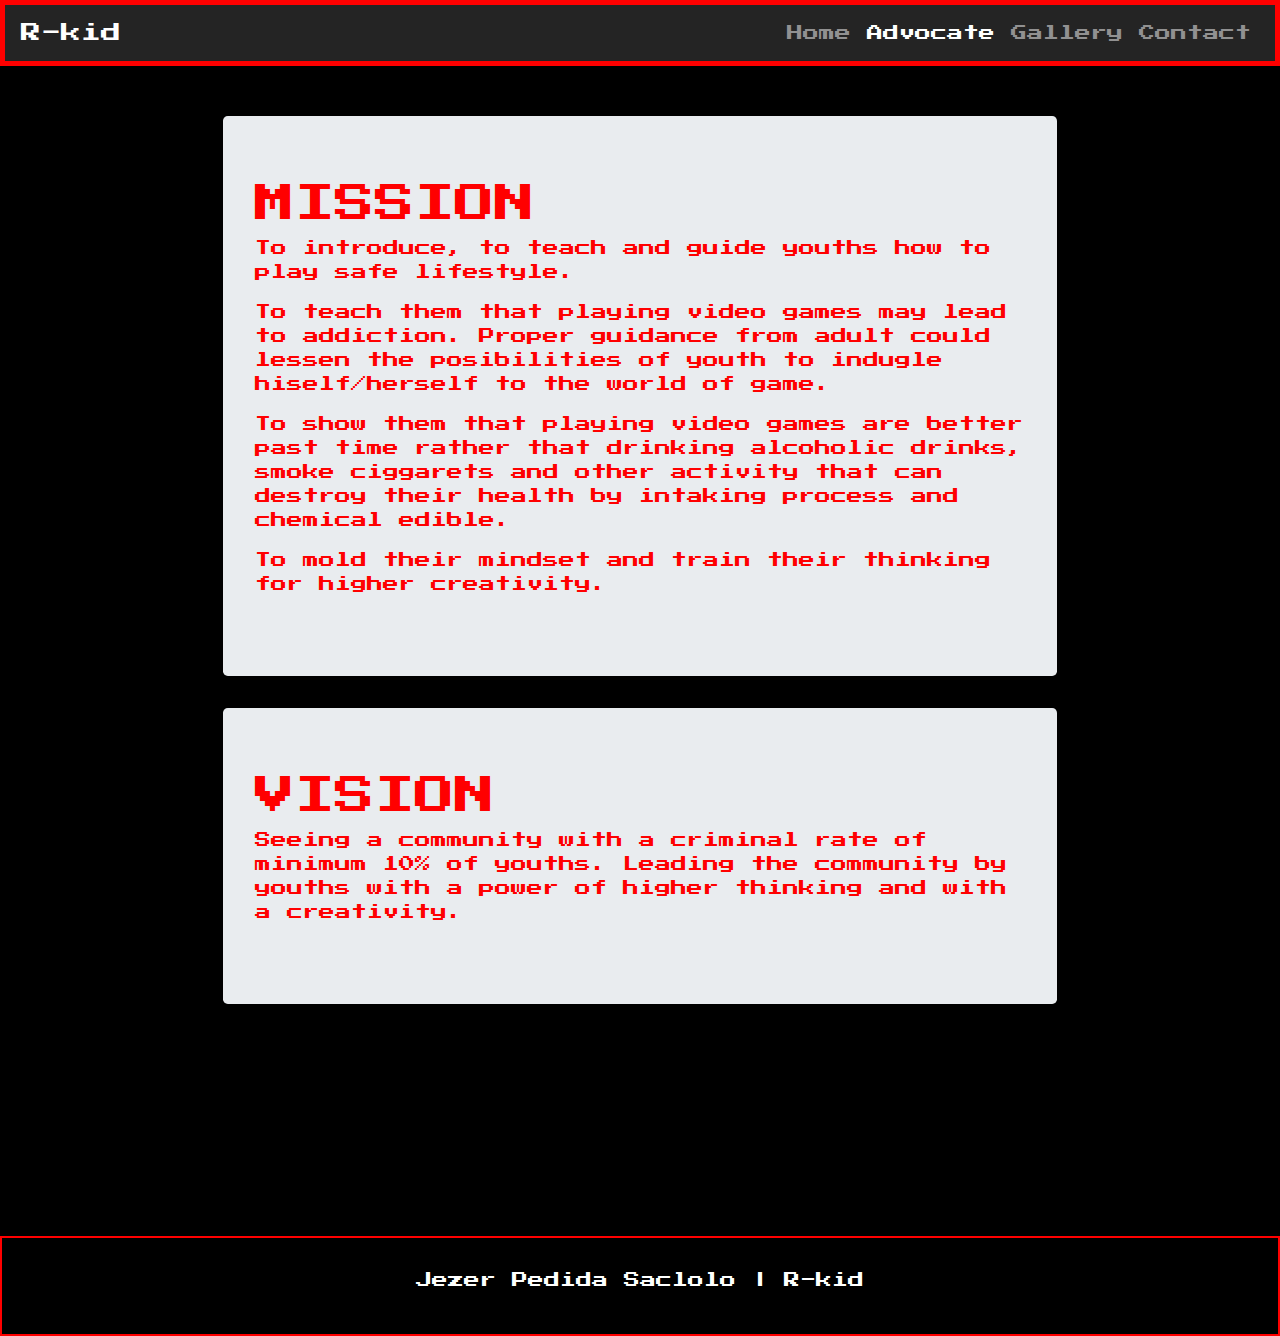
==== advocate.html @ 3dd4db88 "capstone1" ====
<!DOCTYPE html>
<html lang="en">
<head>
	<meta charset="utf-8">
	<meta name="viewport" content="width=device-width, initial-scale=1.0, shrink-to-fit-in=no">
	<meta http-equiv="X-UA-Compatible" content="IE-Edge">

	<title>R-kid</title>

	<!-- google fonts -->
	<link href="https://fonts.googleapis.com/css?family=Press+Start+2P" rel="stylesheet">

	<!-- fontawesome Icons -->
	<link rel="stylesheet" href="https://use.fontawesome.com/releases/v5.5.0/css/all.css" integrity="sha384-B4dIYHKNBt8Bc12p+WXckhzcICo0wtJAoU8YZTY5qE0Id1GSseTk6S+L3BlXeVIU" crossorigin="anonymous">

	<!-- animate css -->
	<link rel="stylesheet" type="text/css" href="assets/css/animate.css">

	<!-- bootstrap css -->
	<link rel="stylesheet" type="text/css" href="assets/css/bootstrap.min.css">

	<!-- external css -->
	<link rel="stylesheet" type="text/css" href="assets/css/style.css">
	
</head>
<body>
	<nav id="navbar" class="container-fluid navbar navbar-expand-lg navbar-dark sticky-top" style="background-image: url(assets/images/hh1.jpeg);">
		<a class="navbar-brand" href="home.html">
			<i class="fas fa-gamepad"></i>   R-kid
		</a>

		<button class="navbar-toggler" type="button" data-toggle="collapse" data-target="#navbar-nav" ><span class="navbar-toggler-icon"></span>
		</button>

		<div id="navbar-nav" class="collapse navbar-collapse">
			<ul class="navbar-nav ml-auto">
				<li class="nav-item">
					<div class="item-container">
					<div class="item-top"><a class="nav-link" href="home.html">Home</a></div>
					</div>
				</li>
				<li class="nav-item">
					<div class="item-container">
					<div class="item-top"><a class="nav-link active" href="advocate.html">Advocate</a></div>
					</div>					
				</li>
				<li class="nav-item">
					<div class="item-container">
						<div class="item-top"><a class="nav-link" href="gallery.html">Gallery</a></div>
					</div>
				</li>
				</li>
				<li class="nav-item">
					<div class="item-container">
						<div class="item-top"><a class="nav-link" href="contact.html">Contact</a></div>
				
					</div>					
				</li>
			</ul>
		</div>
	</nav> <!-- end of navbar -->
	<section id="advocate-page" class="container-fluid">
		<div id="advocate-mission" class="jumbotron col-12 col-md-10 offset-md-1 col-lg-8 offset-lg-2">
			<h1 id="h1-mission">MISSION</h1>
			<p class="pa">To introduce, to teach and guide youths how to play safe lifestyle.</p>
			<p class="pa">To teach them that playing video games may lead to addiction. Proper guidance from adult could lessen the posibilities of youth to indugle hiself/herself to the world of game.</p>
			<p class="pa">To show them that playing video games are better past time rather that drinking alcoholic drinks, smoke ciggarets and other activity that can destroy their health by intaking process and chemical edible.</p>
			<p class="pa">To mold their mindset and train their thinking for higher creativity.</p>
		</div>

		<div id="advocate-vision" class="jumbotron col-12 col-md-10 offset-md-1 col-lg-8 offset-lg-2">
			<h1 id="h1-vision">VISION</h1>
			<p class="pa">Seeing a community with a criminal rate of minimum 10% of youths. Leading the community by youths with a power of higher thinking and with a creativity.</p>
		</div>
	</section>
	<footer id="advocate-page-footer" class="container-fluid text-center">
		<p class="pf">Jezer Pedida Saclolo | R-kid <a href="https://www.facebook.com/climaco.trinidad"><i class="fab fa-facebook-square"></i></a> <a href=""><i class="fas fa-envelope-square"></i></a></p>
	</footer>

	<!-- Optional Java Script -->
	<!-- Jquery first, then Popper,js then Bootstrap js -->

	<script src="assets/js/jquery-3.3.1.min.js"></script>

	<script src="https://code.jquery.com/jquery-3.3.1.slim.min.js" integrity="sha384-q8i/X+965DzO0rT7abK41JStQIAqVgRVzpbzo5smXKp4YfRvH+8abtTE1Pi6jizo" crossorigin="anonymous"></script>

	<script src="https://cdnjs.cloudflare.com/ajax/libs/popper.js/1.14.3/umd/popper.min.js" integrity="sha384-ZMP7rVo3mIykV+2+9J3UJ46jBk0WLaUAdn689aCwoqbBJiSnjAK/l8WvCWPIPm49" crossorigin="anonymous"></script>
	
	<script src="assets/js/bootstrap.min.js"></script>

	<script src="https://ajax.googleapis.com/ajax/libs/jquery/3.3.1/jquery.min.js"></script>
</body>
</html>
---- assets/css/style.css ----
* {
	margin: 0;
	padding: 0;
	box-sizing: border-box;
}
h1{
	color: red;
	font-family: 'Press Start 2P', cursive;
}
p {
	color: white;
	font-family: 'Press Start 2P', cursive;
}

footer {
	border: 2px solid red;
	background: black;
}
.clear:after {
	content: "";
	display: block;
	display: block;
}


nav {
 font-family: 'Press Start 2P', cursive;
  width: 90%;
  margin:0 auto;
  background: #242424;
  border: 5px solid red;
  overflow: hidden;
  }


/*  ---------------------------------------landing page*/
#landing-page-section {
	background: black;
	height: 100vh;
	width: 100%;
}

#header-div {
	background: black;
	height: 100px;
	width: 100%;
}

#section-div {
	background: black;
	height: 50vh;
	width: 100%;
	padding-bottom: 100px;
}

#msst {
	background-position: center;
	background-size: contain;
	background-repeat: no-repeat; 
	margin-top: 4px;
	margin-bottom: 48px;
}


#footer-div {
	padding-top: 100px;
	background: black;
	height: 50vh;
	width: 100%;
}

#msst1 {
	width: 100%;
}
.letter {
	position: relative;
	top: 25%;
}
.btn {
	height: 80px;
	width: 80px;
	border: 3px solid white;
	border-radius: 50%;

}

#l-s {
	background: red;
	height: 70px;
	width: 70px;
	border: 5px solid white;
	border-radius: 50%;
	padding: 50px;
	
}
#s {
	background: red;
	position: absolute;
	left: 10%;
	top: -55%;

}
#a {
	background: blue;
	position: absolute;
	left: 60%;
	top: -1%;
}	

#b {
	background: green;
	position: absolute;
	left: 75%;
	top: -1%;
}

#c {
	background: yellow;
	position: absolute;
	left: 90%;
	top: -1%;
}

#d {
	background: orange;
	position: absolute;
	left: 60%;
	top: 120%;
}

#e {
	background: green;
	position: absolute;
	left: 75%;
	top: 120%;
}

#f {
	background: yellow;
	position: relative;
	left: 47.70%;
	top: 120%;
}


#x {
	background: red;
	height: 120px;
	width: 120px;
	border-radius: 50%;

	position: absolute;
	left: -20%;
	top: 50%;
}
/*  --------------------------------end----landing page*/
/*  ------------------------------------------home page*/
#home-section1 {
	height: 100vh;
	background-image: url(../images/bg.jpg);

}

.box {
	margin: 0 auto;
	height: 620px;
	width: 320px;

}

.ms {
	height: 100px;
	width: 100px;
	border: 2px solid yellow;
	margin: 0 auto;
	position: relative;
	
}

#ms1 {
	display: inline-block;
	animation-name: ms1;
	animation-duration: 2s;
	animation-timing-function: ease-in-out;
	animation-delay: 0s;
	animation-iteration-count: 1;
	animation-direction: normal;
	animation-fill-mode: forwards;
}

#ms2 {
	display: inline-block;
	animation-name: ms2;
	animation-duration: 2s;
	animation-timing-function: ease-in-out;
	animation-delay: 0s;
	animation-iteration-count: 1;
	animation-direction: normal;
	animation-fill-mode: forwards;
}

#ms3 {
	display: inline-block;
	animation-name: ms3;
	animation-duration: 1s;
	animation-timing-function: ease-in-out;
	animation-delay: 0s;
	animation-iteration-count: 1;
	animation-direction: normal;
	animation-fill-mode: forwards;
}

#ms4 {
	display: inline-block;
	animation-name: ms4;
	animation-duration: 1s;
	animation-timing-function: ease-in-out;
	animation-delay: 0s;
	animation-iteration-count: 1;
	animation-direction: normal;
	animation-fill-mode: forwards;
}

#ms5 {
	display: inline-block;
	animation-name: ms5;
	animation-duration: 3s;
	animation-timing-function: ease-in-out;
	animation-delay: 0s;
	animation-iteration-count: 1;
	animation-direction: normal;
	animation-fill-mode: forwards;
}

#ms6 {
	display: inline-block;
	animation-name: ms6;
	animation-duration: 2s;
	animation-timing-function: ease-in-out;
	animation-delay: 0s;
	animation-iteration-count: 1;
	animation-direction: normal;
	animation-fill-mode: forwards;
}

#ms7 {
	display: inline-block;
	animation-name: ms7;
	animation-duration: 2s;
	animation-timing-function: ease-in-out;
	animation-delay: 0s;
	animation-iteration-count: 1;
	animation-direction: normal;
	animation-fill-mode: forwards;
}

#ms8 {
	display: inline-block;
	animation-name: ms8;
	animation-duration: 1s;
	animation-timing-function: ease-in-out;
	animation-delay: 0s;
	animation-iteration-count: 1;
	animation-direction: normal;
	animation-fill-mode: forwards;
}

#ms9 {
	display: inline-block;
	animation-name: ms9;
	animation-duration: 3s;
	animation-timing-function: ease-in-out;
	animation-delay: 0s;
	animation-iteration-count: 1;
	animation-direction: normal;
	animation-fill-mode: forwards;
}

#ms10 {
	display: inline-block;
	animation-name: ms10;
	animation-duration: 3s;
	animation-timing-function: ease-in-out;
	animation-delay: 0s;
	animation-iteration-count: 1;
	animation-direction: normal;
	animation-fill-mode: forwards;
}

#ms11 {
	display: inline-block;
	animation-name: ms11;
	animation-duration: 2s;
	animation-timing-function: ease-in-out;
	animation-delay: 0s;
	animation-iteration-count: 1;
	animation-direction: normal;
	animation-fill-mode: forwards;
}

#ms12 {
	display: inline-block;
	animation-name: ms12;
	animation-duration: 1s;
	animation-timing-function: ease-in-out;
	animation-delay: 0s;
	animation-iteration-count: 1;
	animation-direction: normal;
	animation-fill-mode: forwards;
}

#ms13 {
	display: inline-block;
	animation-name: ms13;
	animation-duration: 1s;
	animation-timing-function: ease-in-out;
	animation-delay: 0s;
	animation-iteration-count: 1;
	animation-direction: normal;
	animation-fill-mode: forwards;
}

#ms14 {
	display: inline-block;
	animation-name: ms14;
	animation-duration: 3s;
	animation-timing-function: ease-in-out;
	animation-delay: 0s;
	animation-iteration-count: 1;
	animation-direction: normal;
	animation-fill-mode: forwards;
}

#ms15 {
	display: inline-block;
	animation-name: ms15;
	animation-duration: 2s;
	animation-timing-function: ease-in-out;
	animation-delay: 0s;
	animation-iteration-count: 1;
	animation-direction: normal;
	animation-fill-mode: forwards;
}

#ms16 {
	display: inline-block;
	animation-name: ms16;
	animation-duration: 2s;
	animation-timing-function: ease-in-out;
	animation-delay: 0s;
	animation-iteration-count: 1;
	animation-direction: normal;
	animation-fill-mode: forwards;
}

#ms17 {
	display: inline-block;
	animation-name: ms17;
	animation-duration: 2s;
	animation-timing-function: ease-in-out;
	animation-delay: 0s;
	animation-iteration-count: 1;
	animation-direction: normal;
	animation-fill-mode: forwards;
}

#ms18 {
	display: inline-block;
	animation-name: ms18;
	animation-duration: 3s;
	animation-timing-function: ease-in-out;
	animation-delay: 0s;
	animation-iteration-count: 1;
	animation-direction: normal;
	animation-fill-mode: forwards;
}



@keyframes ms1 {
	from {
		transform: translateX( -500px) translateY( 0px);
		opacity: 0;
	}
	to {
		transform: translateX(0) translateY(0);
		opacity: 1;

	}
}

@keyframes ms2 {
	from {
		transform: translateX( 500px) translateY(0px);
		opacity: 0;
	}
	to {
		transform: translateX(0) translateY(0);
		opacity: 1;
	}
}

@keyframes ms3 {
	from {
		transform: translateX(-500px) translateY(0px);
		opacity: 0;
	}
	to {
		transform: translateX(0) translateY(0);
		opacity: 1;
	}
}

@keyframes ms4 {
	from {
		transform: translateX(500px) translateY(0px);
		opacity: 0;
	}
	to {
		transform: translateX(0) translateY(0);
		opacity: 1;
	}
}

@keyframes ms5 {
	from {
		transform: translateX(500px) translateY( 0px);
		opacity: 0;
	}
	to {
		transform: translateX(0) translateY(0);
		opacity: 1;
	}
}

@keyframes ms6 {
	from {
		transform: translateX(-500px) translateY(0px);
		opacity: 0;
	}
	to {
		transform: translateX(0) translateY(0);
		opacity: 1;
	}
}

@keyframes ms7 {
	from {
		transform: translateX(500px) translateY(0px);
		opacity: 0;
	}
	to {
		transform: translateX(0) translateY(0);
		opacity: 1;
	}
}

@keyframes ms8 {
	from {
		transform: translateX(-500px) translateY(0px);
		opacity: 0;
	}
	to {
		transform: translateX(0) translateY(0);
		opacity: 1;
	}
}

@keyframes ms9 {
	from {
		transform: translateX(-500px) translateY(0px);
		opacity: 0;
	}
	to {
		transform: translateX(0) translateY(0);
		opacity: 1;
	}
}

@keyframes ms10 {
	from {
		transform: translateX(500px) translateY(0px);
		opacity: 0;
	}
	to {
		transform: translateX(0) translateY(0);
		opacity: 1;
	}
}

@keyframes ms11 {
	from {
		transform: translateX(-500px) translateY(0px);
		opacity: 0;
	}
	to {
		transform: translateX(0) translateY(0);
		opacity: 1;
	}
}

@keyframes ms12 {
	from {
		transform: translateX(500px) translateY(0px);
		opacity: 0;
	}
	to {
		transform: translateX(0) translateY(0);
		opacity: 1;
	}
}

@keyframes ms13 {
	from {
		transform: translateX(500px) translateY(0px);
		opacity: 0;
	}
	to {
		transform: translateX(0) translateY(0);
		opacity: 1;
	}
}

@keyframes ms14 {
	from {
		transform: translateX(-500px) translateY(0px);
		opacity: 0;
	}
	to {
		transform: translateX(0) translateY(0);
		opacity: 1;
	}
}

@keyframes ms15 {
	from {
		transform: translateX(500px) translateY(0px);
		opacity: 0;
	}
	to {
		transform: translateX(0) translateY(0);
		opacity: 1;
	}
}

@keyframes ms16 {
	from {
		transform: translateX(500px) translateY(0px);
		opacity: 0;
	}
	to {
		transform: translateX(0) translateY(0);
		opacity: 1;
	}
}

@keyframes ms17 {
	from {
		transform: translateX(0px) translateY(0px);
		opacity: 0;
	}
	to {
		transform: translateX(0) translateY(0);
		opacity: 1;
	}
}

@keyframes ms18 {
	from {
		transform: translateX(-500px) translateY(0px);
		opacity: 0;
	}
	to {
		transform: translateX(0) translateY(0);
		opacity: 1;
	}
}

.sec {
	background: black;
}
#home-section3 {
	height: 70%;
	width: 100%;
	text-align: left;
	padding-top: 60px;

}


#home-section4 {
	height: 70%;
	width: 100%;
	text-align: right;
	padding-top: 60px;

}


/*  ---------------------------------end------home page*/
/*----------------------------------------advocate page*/
#advocate-page {
	background: black;
	padding-top: 50px;
	padding-bottom: 200px;
}

.pa {
	color: red;
}

#advocate-page-footer {
	background: black;
	height: 100px;
	width: 100%;
}
/*----------------------------------end---advocate page*/
/*-----------------------------------------gallery page*/
#section-gallery {
	background: black;
	min-height: 100vh;
	padding-top: 40px;
}
.card {
	height: 300px;
	width: 100%;
}
.card-img-top {
	height: 250px;
}

.col-row {
	margin-top: 60px;
}

.row1 {
	margin-top: 40px;
}

.card-div {
	margin-top: 40px;
	height: 100%;
	width: 100%;
	border: 2px solid red;
}
/*-----------------------------------end---gallery page*/
/*  ---------------------------------------contact page*/


#contact-footer {
	background: black;
	height: 100px;
	width: 100%;
	border: 2px solid red;
}

.sec-contact {
	background: black;
}

#div-contact {
	padding-bottom: 30px;
}

.pf {
	padding-top: 30px;
}
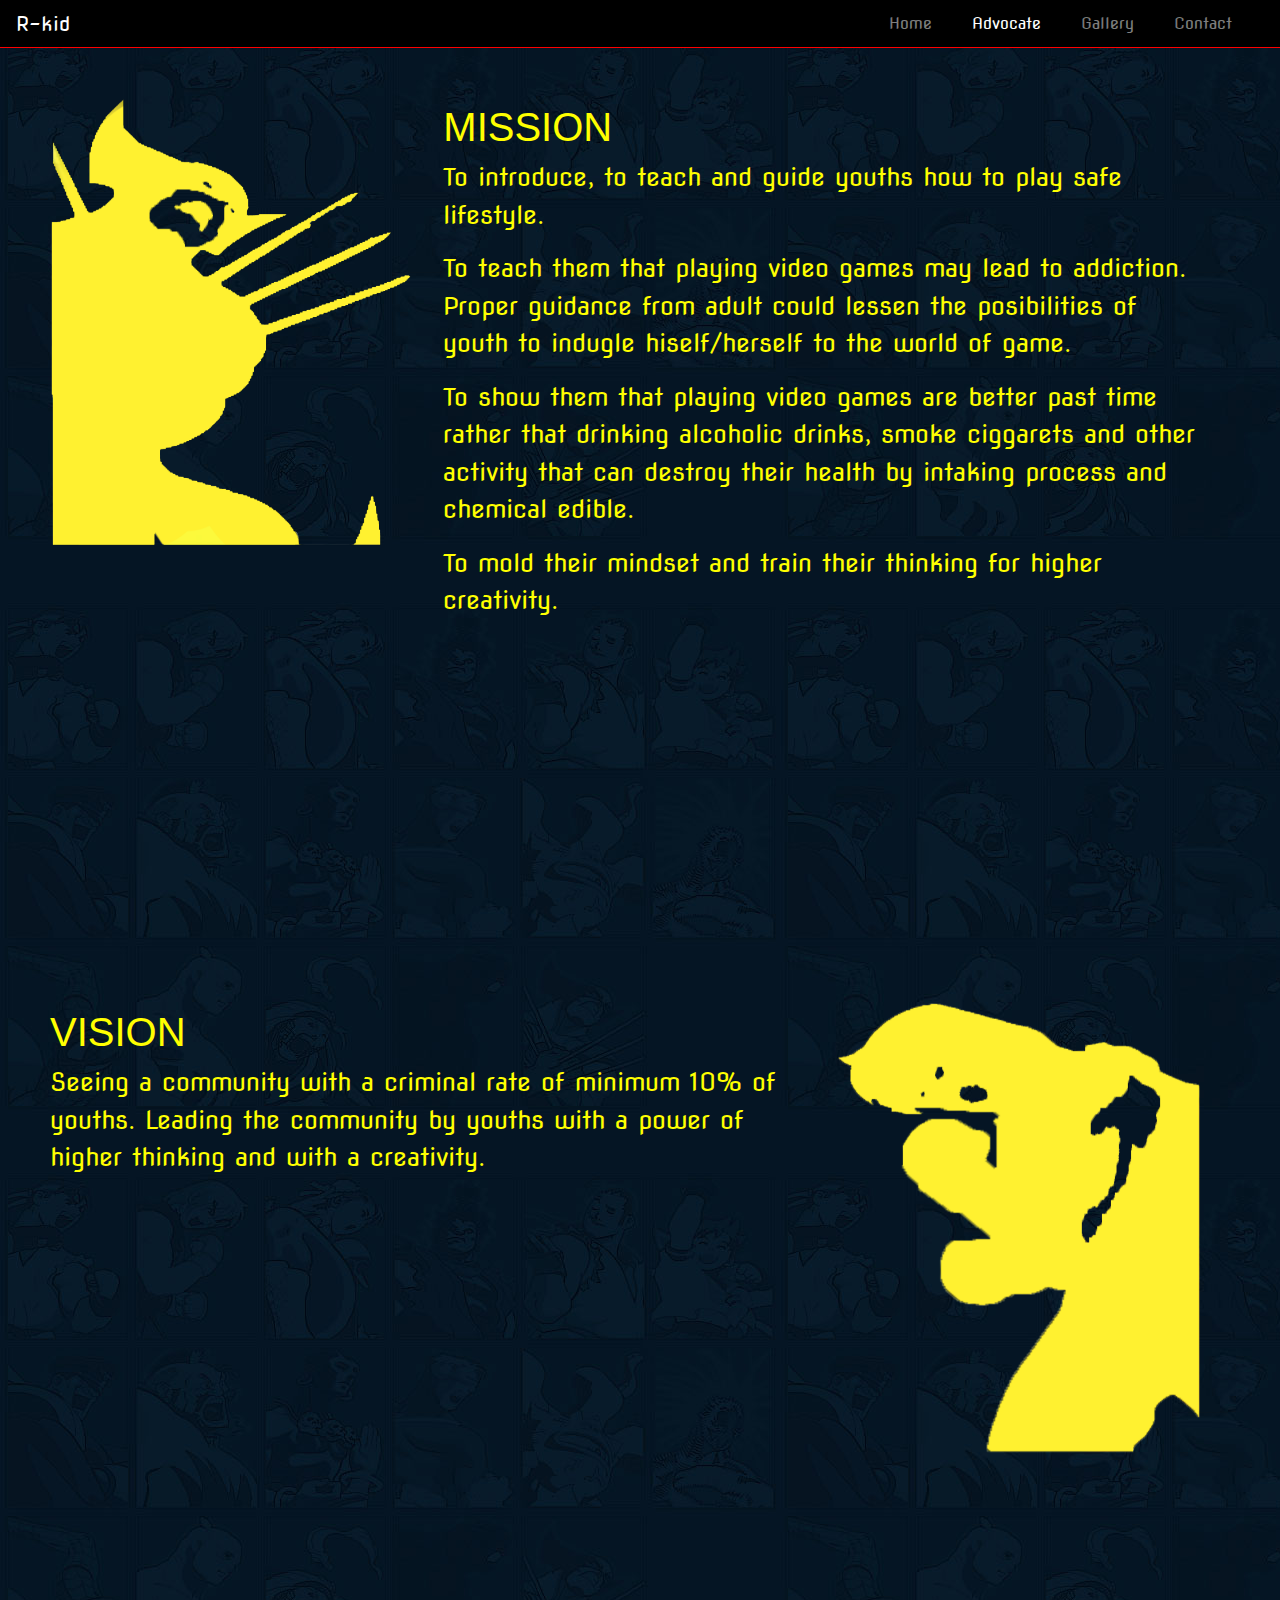
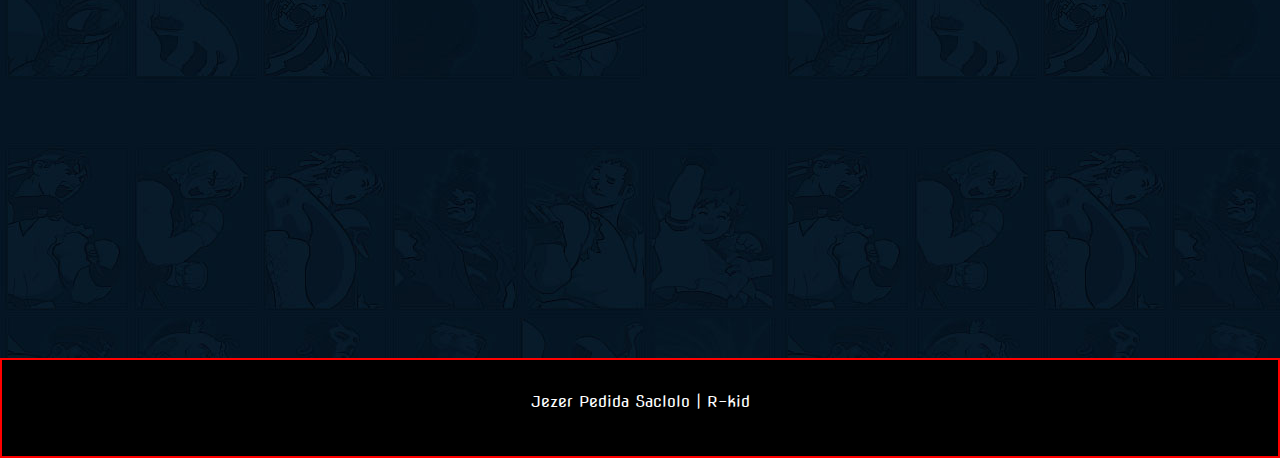
==== commit 1ea1c177: "need more" ====
--- a/advocate.html
+++ b/advocate.html
@@ -8,8 +8,8 @@
 	<title>R-kid</title>
 
 	<!-- google fonts -->
-	<link href="https://fonts.googleapis.com/css?family=Press+Start+2P" rel="stylesheet">
-
+	<link href="https://fonts.googleapis.com/css?family=Nova+Flat" rel="stylesheet">
+	
 	<!-- fontawesome Icons -->
 	<link rel="stylesheet" href="https://use.fontawesome.com/releases/v5.5.0/css/all.css" integrity="sha384-B4dIYHKNBt8Bc12p+WXckhzcICo0wtJAoU8YZTY5qE0Id1GSseTk6S+L3BlXeVIU" crossorigin="anonymous">
 
@@ -59,8 +59,11 @@
 			</ul>
 		</div>
 	</nav> <!-- end of navbar -->
-	<section id="advocate-page" class="container-fluid">
-		<div id="advocate-mission" class="jumbotron col-12 col-md-10 offset-md-1 col-lg-8 offset-lg-2">
+	<section id="advocate-page" class="container-fluid row">
+		<div class="col-4 container-fluid d-none d-md-none d-lg-block">
+			<img id="wolyw" src="assets/images/wol3.png">
+		</div>
+		<div id="advocate-mission" class="col-8">
 			<h1 id="h1-mission">MISSION</h1>
 			<p class="pa">To introduce, to teach and guide youths how to play safe lifestyle.</p>
 			<p class="pa">To teach them that playing video games may lead to addiction. Proper guidance from adult could lessen the posibilities of youth to indugle hiself/herself to the world of game.</p>
@@ -68,12 +71,15 @@
 			<p class="pa">To mold their mindset and train their thinking for higher creativity.</p>
 		</div>
 
-		<div id="advocate-vision" class="jumbotron col-12 col-md-10 offset-md-1 col-lg-8 offset-lg-2">
+		<div id="advocate-vision" class="col-8">
 			<h1 id="h1-vision">VISION</h1>
 			<p class="pa">Seeing a community with a criminal rate of minimum 10% of youths. Leading the community by youths with a power of higher thinking and with a creativity.</p>
 		</div>
+		<div class="col-4 container-fluid d-none d-md-none d-lg-block">
+			<img id="kenyw" src="assets/images/ken3.png">
+		</div>
 	</section>
-	<footer id="advocate-page-footer" class="container-fluid text-center">
+	<footer id="advocate-page-footer" class="page-footer bottom-fixed container-fluid text-center">
 		<p class="pf">Jezer Pedida Saclolo | R-kid <a href="https://www.facebook.com/climaco.trinidad"><i class="fab fa-facebook-square"></i></a> <a href=""><i class="fas fa-envelope-square"></i></a></p>
 	</footer>
 
--- a/assets/css/style.css
+++ b/assets/css/style.css
@@ -3,16 +3,22 @@
 	padding: 0;
 	box-sizing: border-box;
 }
-h1{
+
+html {
+  scroll-behavior: smooth;
+}
+
+
+h5{
 	color: red;
-	font-family: 'Press Start 2P', cursive;
+	font-family: 'Nova Flat', cursive;
 }
 p {
 	color: white;
-	font-family: 'Press Start 2P', cursive;
-}
-
-footer {
+	font-family: 'Nova Flat', cursive;
+}
+
+.footer {
 	border: 2px solid red;
 	background: black;
 }
@@ -24,19 +30,31 @@
 
 
 nav {
- font-family: 'Press Start 2P', cursive;
-  width: 90%;
+ font-family: 'Nova Flat', cursive;
+ font-size: 16px;
+  width: 100%;
+  height: 48px;
   margin:0 auto;
-  background: #242424;
-  border: 5px solid red;
+  background: black;
+  border-bottom: 0.5px solid red;
   overflow: hidden;
+
   }
+
+  .nav-pic{
+  	height: 100px;
+  	width: 90px;
+  }
+
+ .nav-link {
+ 	margin-right: 24px;
+ }
 
 
 /*  ---------------------------------------landing page*/
 #landing-page-section {
 	background: black;
-	height: 100vh;
+	height: 130vh;
 	width: 100%;
 }
 
@@ -155,10 +173,65 @@
 }
 /*  --------------------------------end----landing page*/
 /*  ------------------------------------------home page*/
+#gilid-l {
+	height: 100vh;
+}
+
+#gilid-r {
+	height: 100vh;
+}
+
+.gilid-pic {
+	/*display: inline-block;*/
+	position: absolute;
+	visibility: hidden;
+	height: 100%;
+	width: 100%;
+}
+.gilid-gif {
+	/*display: inline-block;*/
+	margin-top: 150px;
+	margin-left: 50px;
+	padding-bottom: 100px;
+	position: absolute;
+	visibility: hidden;
+	height: 80%;
+	width: 300px;
+}
+
+#akuma-gif,
+#ken-gif,
+#chun-li-gif,
+#dan-gif,
+#sakura-gif,
+#ryu-gif {
+	width: 200px;
+}
+
+#black-gif {
+	padding-bottom: 200px;
+	margin-top: 50px;
+	height: 800px;
+	width: 250px;
+}
+#wolverine-gif {
+	height: 450px;
+	width: 200px;
+	padding-bottom: 50px;
+}
+
+.img-carou {
+	height: 100vh;
+	width: 100%;
+}
+#body-header{
+	min-height: 100%;
+	background-image: url(../images/charmvs1.jpg);
+
+}
+
 #home-section1 {
-	height: 100vh;
-	background-image: url(../images/bg.jpg);
-
+	margin-top: 38px;
 }
 
 .box {
@@ -188,6 +261,11 @@
 	animation-fill-mode: forwards;
 }
 
+#ms1:hover{
+	border:2px solid red;
+}
+
+
 #ms2 {
 	display: inline-block;
 	animation-name: ms2;
@@ -199,6 +277,10 @@
 	animation-fill-mode: forwards;
 }
 
+#ms2:hover {
+	border:2px solid red;
+}
+
 #ms3 {
 	display: inline-block;
 	animation-name: ms3;
@@ -210,6 +292,10 @@
 	animation-fill-mode: forwards;
 }
 
+#ms3:hover {
+	border:2px solid red;
+}
+
 #ms4 {
 	display: inline-block;
 	animation-name: ms4;
@@ -221,6 +307,10 @@
 	animation-fill-mode: forwards;
 }
 
+#ms4:hover {
+	border:2px solid red;
+}
+
 #ms5 {
 	display: inline-block;
 	animation-name: ms5;
@@ -232,6 +322,10 @@
 	animation-fill-mode: forwards;
 }
 
+#ms5:hover {
+	border:2px solid red;
+}
+
 #ms6 {
 	display: inline-block;
 	animation-name: ms6;
@@ -243,6 +337,10 @@
 	animation-fill-mode: forwards;
 }
 
+#ms6:hover {
+	border:2px solid red;
+}
+
 #ms7 {
 	display: inline-block;
 	animation-name: ms7;
@@ -254,6 +352,10 @@
 	animation-fill-mode: forwards;
 }
 
+#ms7:hover {
+	border:2px solid red;
+}
+
 #ms8 {
 	display: inline-block;
 	animation-name: ms8;
@@ -265,6 +367,10 @@
 	animation-fill-mode: forwards;
 }
 
+#ms8:hover {
+	border:2px solid red;
+}
+
 #ms9 {
 	display: inline-block;
 	animation-name: ms9;
@@ -276,6 +382,10 @@
 	animation-fill-mode: forwards;
 }
 
+#ms9:hover {
+	border:2px solid red;
+}
+
 #ms10 {
 	display: inline-block;
 	animation-name: ms10;
@@ -287,6 +397,10 @@
 	animation-fill-mode: forwards;
 }
 
+#ms10:hover {
+	border:2px solid red;
+}
+
 #ms11 {
 	display: inline-block;
 	animation-name: ms11;
@@ -298,6 +412,10 @@
 	animation-fill-mode: forwards;
 }
 
+#ms11:hover {
+	border:2px solid red;
+}
+
 #ms12 {
 	display: inline-block;
 	animation-name: ms12;
@@ -309,6 +427,10 @@
 	animation-fill-mode: forwards;
 }
 
+#ms12:hover {
+	border:2px solid red;
+}
+
 #ms13 {
 	display: inline-block;
 	animation-name: ms13;
@@ -320,6 +442,10 @@
 	animation-fill-mode: forwards;
 }
 
+#ms13:hover {
+	border:2px solid red;
+}
+
 #ms14 {
 	display: inline-block;
 	animation-name: ms14;
@@ -331,6 +457,10 @@
 	animation-fill-mode: forwards;
 }
 
+#ms14:hover {
+	border:2px solid red;
+}
+
 #ms15 {
 	display: inline-block;
 	animation-name: ms15;
@@ -342,6 +472,10 @@
 	animation-fill-mode: forwards;
 }
 
+#ms15:hover {
+	border:2px solid red;
+}
+
 #ms16 {
 	display: inline-block;
 	animation-name: ms16;
@@ -353,6 +487,10 @@
 	animation-fill-mode: forwards;
 }
 
+#ms16:hover {
+	border:2px solid red;
+}
+
 #ms17 {
 	display: inline-block;
 	animation-name: ms17;
@@ -364,6 +502,10 @@
 	animation-fill-mode: forwards;
 }
 
+#ms17:hover {
+	border:2px solid red;
+}
+
 #ms18 {
 	display: inline-block;
 	animation-name: ms18;
@@ -375,6 +517,10 @@
 	animation-fill-mode: forwards;
 }
 
+#ms18:hover {
+	border:2px solid red;
+}
+
 
 
 @keyframes ms1 {
@@ -576,66 +722,217 @@
 	}
 }
 
-.sec {
-	background: black;
+body {
+	background-image: url(../images/charmvs1.jpg);
+	min-height: 100%;
+}
+/*.sec {
+	background: black;*/
+/*}*/
+
+.sec-allo1 {
+	background-image: url(../images/wvr1.png);
+	background-attachment: fixed;
+	background-position: center;
+	background-size: cover;
+	height: 45vh;
+	width: 100%;
+}
+
+.h-carou {
+	height: 300px;
 }
 #home-section3 {
-	height: 70%;
+	height: 50%;
 	width: 100%;
 	text-align: left;
-	padding-top: 60px;
-
-}
-
+
+}
+
+.sec-allo2 {
+	background-image: url(../images/hvz.png);
+	background-attachment: fixed;
+	background-position: center;
+	background-size: cover;
+	height: 45vh;
+	width: 100%;
+}
 
 #home-section4 {
-	height: 70%;
-	width: 100%;
-	text-align: right;
-	padding-top: 60px;
-
-}
+	height: 50%;
+	width: 100%;
+	text-align: left;
+
+}
+
+.sec-allo3 {
+	background-image: url(../images/cvr.jpg);
+	background-attachment: fixed;
+	background-position: center;
+	background-size: cover;
+	height: 45vh;
+	width: 100%;
+}
+/*#home-page-footer {
+	height: 42px;
+}*/
+
+
 
 
 /*  ---------------------------------end------home page*/
 /*----------------------------------------advocate page*/
 #advocate-page {
-	background: black;
-	padding-top: 50px;
-	padding-bottom: 200px;
-}
-
+	padding: 50px;
+}
+
+#advocate-mission {
+	font-size: 5px;
+	height: 100vh;
+	margin-top: 5px;
+}
+
+#advocate-vision {
+	font-size: 5px;
+	height: 100vh;
+	margin-top: 5px;
+}
+
+#h1-mission,
+#h1-vision{
+	color: yellow;
+}
 .pa {
-	color: red;
-}
-
-#advocate-page-footer {
+	color: yellow;
+	font-size: 25px;
+	
+}
+
+/*#advocate-page-footer {
 	background: black;
 	height: 100px;
 	width: 100%;
+}*/
+
+.ch{
+	height: 100px;
+	width: 80px;
+}
+#kenyw,
+#wolyw {
+	height: 450px;
+	width: 100%;
 }
 /*----------------------------------end---advocate page*/
 /*-----------------------------------------gallery page*/
-#section-gallery {
-	background: black;
-	min-height: 100vh;
-	padding-top: 40px;
-}
+#top-gallery {
+	margin-top: 60px;
+	margin-bottom: 60px;
+}
+
+#h1 {
+	color: white;
+}
+.pic1 {
+	height: 100%;
+	width: 110px;
+}
+
+/*#cyclopspic:hover{
+	height: 250px;
+	width: 
+}
+#spidermanpic
+#captainpic
+#shumapic
+#wolpic
+#hulkpic
+#blackpic
+#omegapic
+#ryupic
+#kenpic
+#danpic
+#sakurapic
+#akumapic
+#chunlipic
+#zangpic
+#bisonpic
+#dhalsimpic*/
+
+
+#gallery-page-header {
+	height: 100vh;
+	width: 100%;
+}
+
+
+/*#scroll {
+	height: 60vh;
+	overflow-y: auto;
+	overflow-x: hidden;
+	background-color: black;*/
+	/*::-webkit-scrollbar              {}
+	::-webkit-scrollbar-button       {}
+	::-webkit-scrollbar-track        {}
+	::-webkit-scrollbar-track-piece  {  }
+	::-webkit-scrollbar-thumb        {  }
+	::-webkit-scrollbar-corner       { 
+		background-color: black;
+	 }
+	::-webkit-resizer                { }*/
+}
+
+/*.scrollbar::-webkit-scrollbar-thumb {
+    background-color: #000000;
+}*/
+
+
 .card {
-	height: 300px;
-	width: 100%;
-}
+	height: 200px;
+	width: 100%;
+}
+
+#left{
+	background-color: black;
+	height: 100vh;
+}
+
+/*#left-gal{
+	background-color: black;
+	height: 300vh;
+	width: 100%;
+
+}*/
+
+/*#right-gal {
+	background-color: black;
+	height: 300vh;
+	width: 100%;
+}*/
+/*#right{
+	background-color: red;
+	height: 100vh;
+}*/
+h6{
+	font-family: 'Nova Flat', cursive;
+
+}
+
+.bye {
+	font-family: 'Nova Flat', cursive;
+}
+
 .card-img-top {
 	height: 250px;
 }
 
-.col-row {
+.card-title {
+	color: white;
+}
+
+/*.row {
 	margin-top: 60px;
-}
-
-.row1 {
-	margin-top: 40px;
-}
+}*/
 
 .card-div {
 	margin-top: 40px;
@@ -643,11 +940,48 @@
 	width: 100%;
 	border: 2px solid red;
 }
+
+.card-bg {
+	background-color: black;
+}
+.div-margin {
+	margin-left: 1px;
+}
+
+.mid-gal {
+	/*background-image: url(../images/mvs3e.jpg);*/
+
+	height: 400px;
+	/*background-color: black;*/
+	/*background-position: center;*/
+	/*background: contain;*/
+}
+
+.prof {
+	height: 300px;
+	width: 350px;
+}
+
+.prof-p {
+	height: 150px;
+	text-align: center;
+	/*overflow: scroll;*/
+}
+
+.gif{
+	margin-bottom: 20px;
+	text-align: center;
+}
+
+
+
+
+
 /*-----------------------------------end---gallery page*/
 /*  ---------------------------------------contact page*/
 
 
-#contact-footer {
+.page-footer {
 	background: black;
 	height: 100px;
 	width: 100%;
@@ -666,3 +1000,6 @@
 	padding-top: 30px;
 }
 
+.h {
+	color: red;
+}
